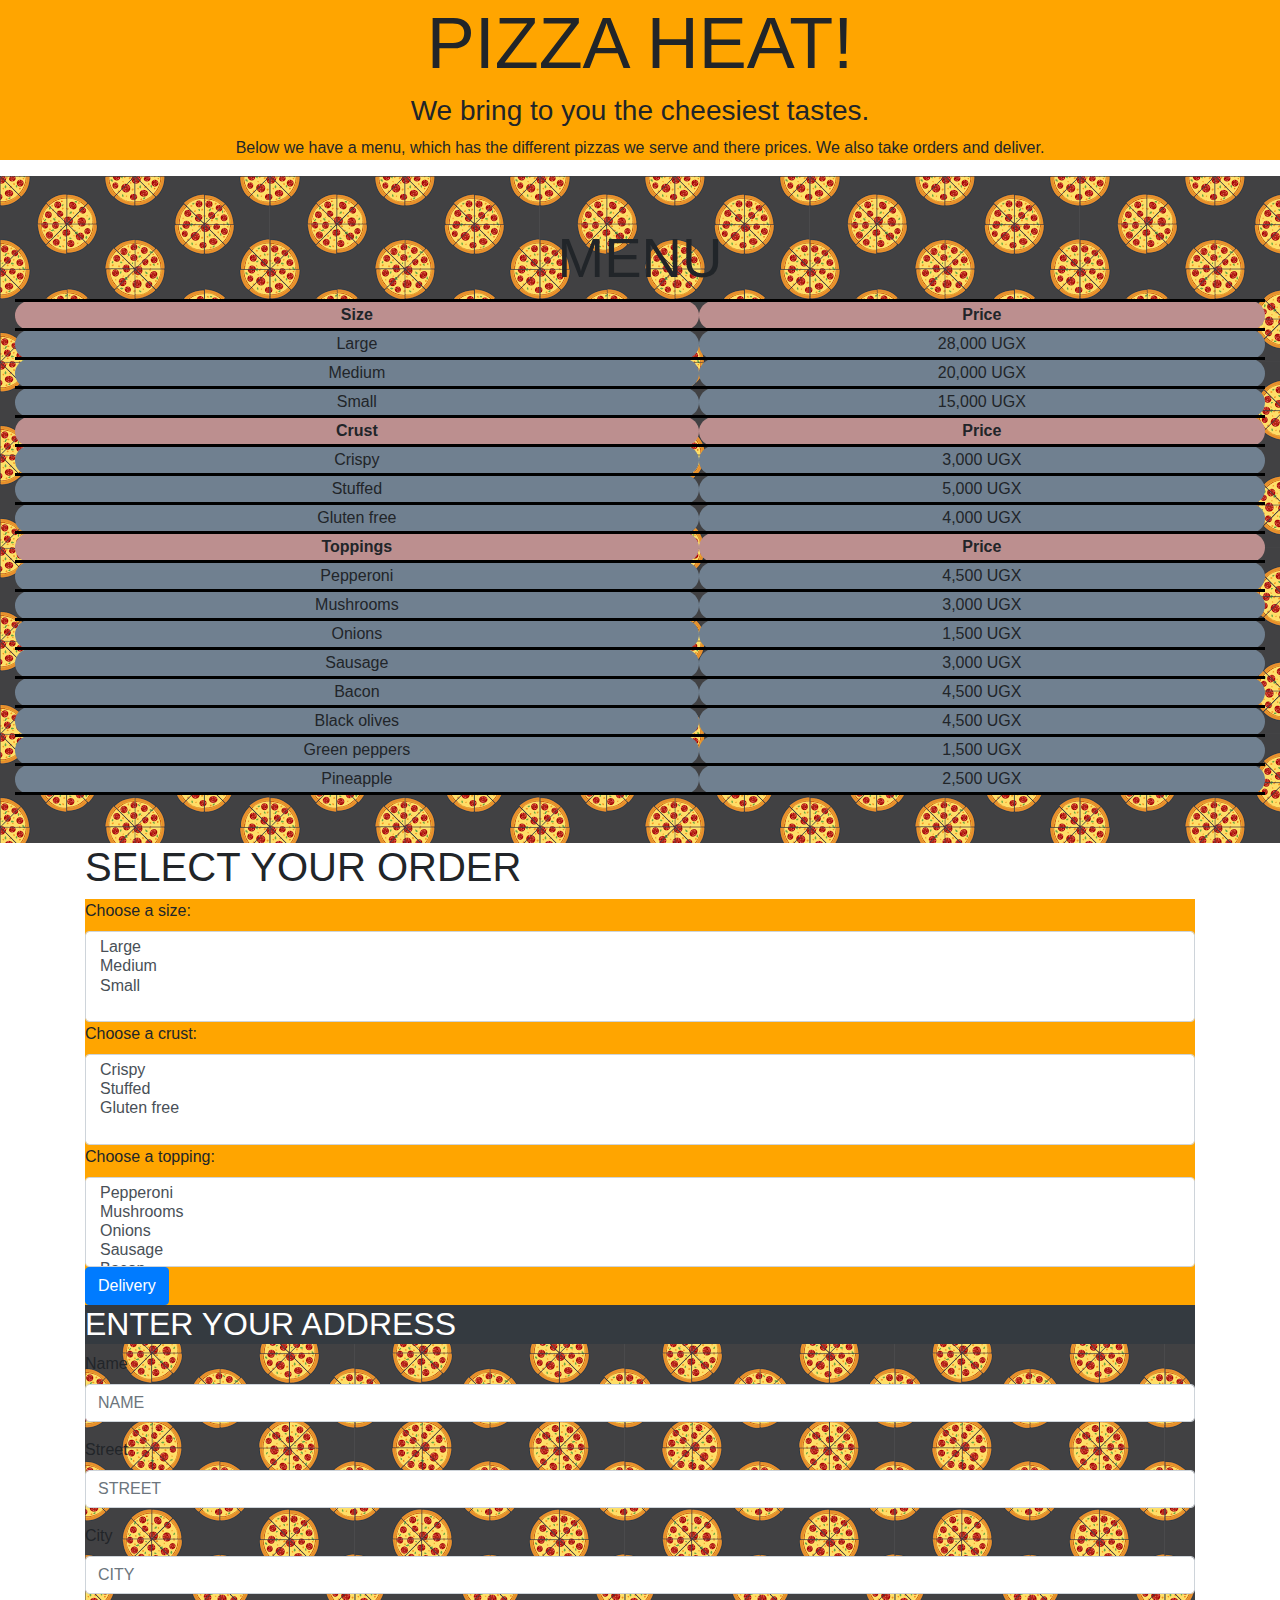
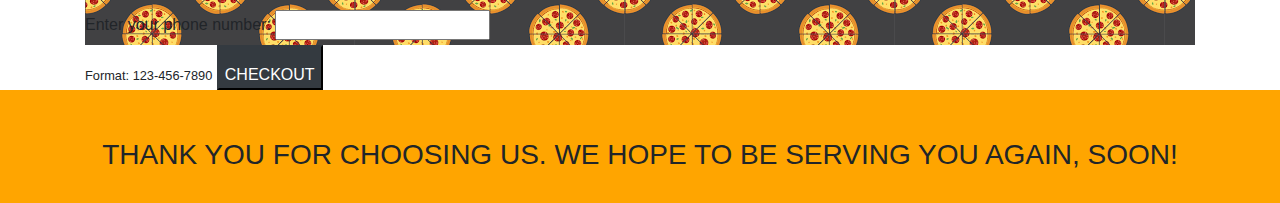
==== index.html @ cf2f9810 "add footer" ====
<!DOCTYPE html>
<html lang="en">

<head>
    <meta charset="UTF-8">
    <meta name="viewport" content="width=device-width, initial-scale=1.0">
    <link rel="stylesheet" href="css/bootstrap.css" type="text/css">
    <link rel="stylesheet" href="css/styles.css" type="text/css">
    <title>Pizza Heat!</title>
</head>

<body>
    <div class="jambotron text-center">
        <h1 class="display-3">PIZZA HEAT!</h1>
        <h3>We bring to you the cheesiest tastes.</h3>
        <p>Below we have a menu, which has the different pizzas we serve and there prices. We also take orders and
            deliver.</p>
    </div>
    <div class=" container-fluid">
        <div class="menu pb-5 pt-5 text-center">
            <h1 class="display-4">MENU</h1>
            <div class="table-responsive">
                <table style="width:100%">
                    <tr>
                        <th>Size</th>
                        <th>Price</th>
                    </tr>
                    <tr>
                        <td>Large</td>
                        <td>28,000 UGX</td>
                    </tr>
                    <tr>
                        <td>Medium</td>
                        <td>20,000 UGX</td>
                    </tr>
                    <tr>
                        <td>Small</td>
                        <td>15,000 UGX</td>
                    </tr>

                    <tr>
                        <th>Crust</th>
                        <th>Price</th>
                    </tr>
                    <tr>
                        <td>Crispy</td>
                        <td>3,000 UGX</td>
                    </tr>
                    <tr>
                        <td>Stuffed</td>
                        <td>5,000 UGX</td>
                    </tr>
                    <tr>
                        <td>Gluten free</td>
                        <td>4,000 UGX</td>
                    </tr>

                    <tr>
                        <th>Toppings</th>
                        <th>Price</th>
                    </tr>
                    <tr>
                        <td>Pepperoni</td>
                        <td>4,500 UGX</td>
                    </tr>
                    <tr>
                        <td>Mushrooms</td>
                        <td>3,000 UGX</td>
                    </tr>
                    <tr>
                        <td>Onions</td>
                        <td>1,500 UGX</td>
                    </tr>
                    <tr>
                        <td>Sausage</td>
                        <td>3,000 UGX</td>
                    </tr>
                    <tr>
                        <td>Bacon</td>
                        <td>4,500 UGX</td>
                    </tr>
                    <tr>
                        <td>Black olives</td>
                        <td>4,500 UGX</td>
                    </tr>
                    <tr>
                        <td>Green peppers</td>
                        <td>1,500 UGX</td>
                    </tr>
                    <tr>
                        <td>Pineapple</td>
                        <td>2,500 UGX</td>
                    </tr>
                </table>
            </div>
        </div>
    </div>
    <div class="container">
        <div class="row order">
            <div class="col-md-12 ">
                <h1>SELECT YOUR ORDER</h1>
                <form action="">
                    <div class="pizza">
                        <label for="cars">Choose a size:</label>
                        <select multiple class="form-control" id="" name="size">
                            <option value="28,000">Large</option>
                            <option value="20,000">Medium</option>
                            <option value="15,000">Small</option>
                        </select>
                        <label for="crust">Choose a crust:</label>
                        <select multiple class="form-control" id="" name="crust">
                            <option value="3,000">Crispy</option>
                            <option value="5,000">Stuffed</option>
                            <option value="4,000">Gluten free</option>
                        </select>
                        <label for="toppings">Choose a topping:</label>
                        <select multiple class="form-control" id="" name="toppings">
                            <option value="4,500">Pepperoni</option>
                            <option value="3,000">Mushrooms</option>
                            <option value="1,500">Onions</option>
                            <option value="3,000">Sausage</option>
                            <option value="4,500">Bacon</option>
                            <option value="4,500">Black olives</option>
                            <option value="1,500">Green peppers</option>
                            <option value="2,500">Pineapple</option>
                        </select>
                        <span class="btn btn-primary" id="add-address">Delivery</span>
                    </div>
                    <div class="address hide">
                        <h2 class="btn-dark">ENTER YOUR ADDRESS</h2>
                        <div id="address">
                            <div class="form-group">
                                <label for="new-name">Name</label>
                                <input type="text" class="form-control" id="new-name" placeholder="NAME">
                            </div>
                            <div class="form-group">
                                <label for="new-street">Street</label>
                                <input type="text" class="form-control new-street" placeholder="STREET">
                            </div>
                            <div class="form-group">
                                <label for="new-city">City</label>
                                <input type="text" class="form-control new-city" placeholder="CITY">
                            </div>
                            <label for="phone">Enter your phone number:</label>

                            <input type="tel" id="phone" name="phone" pattern="[0-9]{3}-[0-9]{3}-[0-9]{4}" required>
                        </div>
                    </div>
                    <small class="hide">Format: 123-456-7890</small>
                    <button type="submit" class="btn-dark pt-3">CHECKOUT</button>
                </form>
            </div>
        </div>
    </div>
    <footer class="text-center">
        <h3 class="pt-5">THANK YOU FOR CHOOSING US. WE HOPE TO BE SERVING YOU AGAIN, SOON!</h3>
    </footer>
    <script src="https://code.jquery.com/jquery-3.5.1.min.js"
        integrity="sha256-9/aliU8dGd2tb6OSsuzixeV4y/faTqgFtohetphbbj0=" crossorigin="anonymous"></script>
    <script src="js/scripts.js"></script>
</body>

</html>
---- css/styles.css ----
.jambotron {
    background-color: orange;
}
.container-fluid {
    background-image: url(../images/download.png);
    width: 100%;
}
table, th, td {
    border-radius: 25px;
  }
th {
    background-color: rosybrown;
    border-bottom: solid black;
    border-top: solid black;
}  
td {
    background-color: slategray;
    border-bottom: solid black;
}
.pizza {
    background-color: orange;
}
.address {
    background-image: url(../images/download.png);
    width: 100%;
}
footer {
    background-color: orange;
    height: 3cm;
}
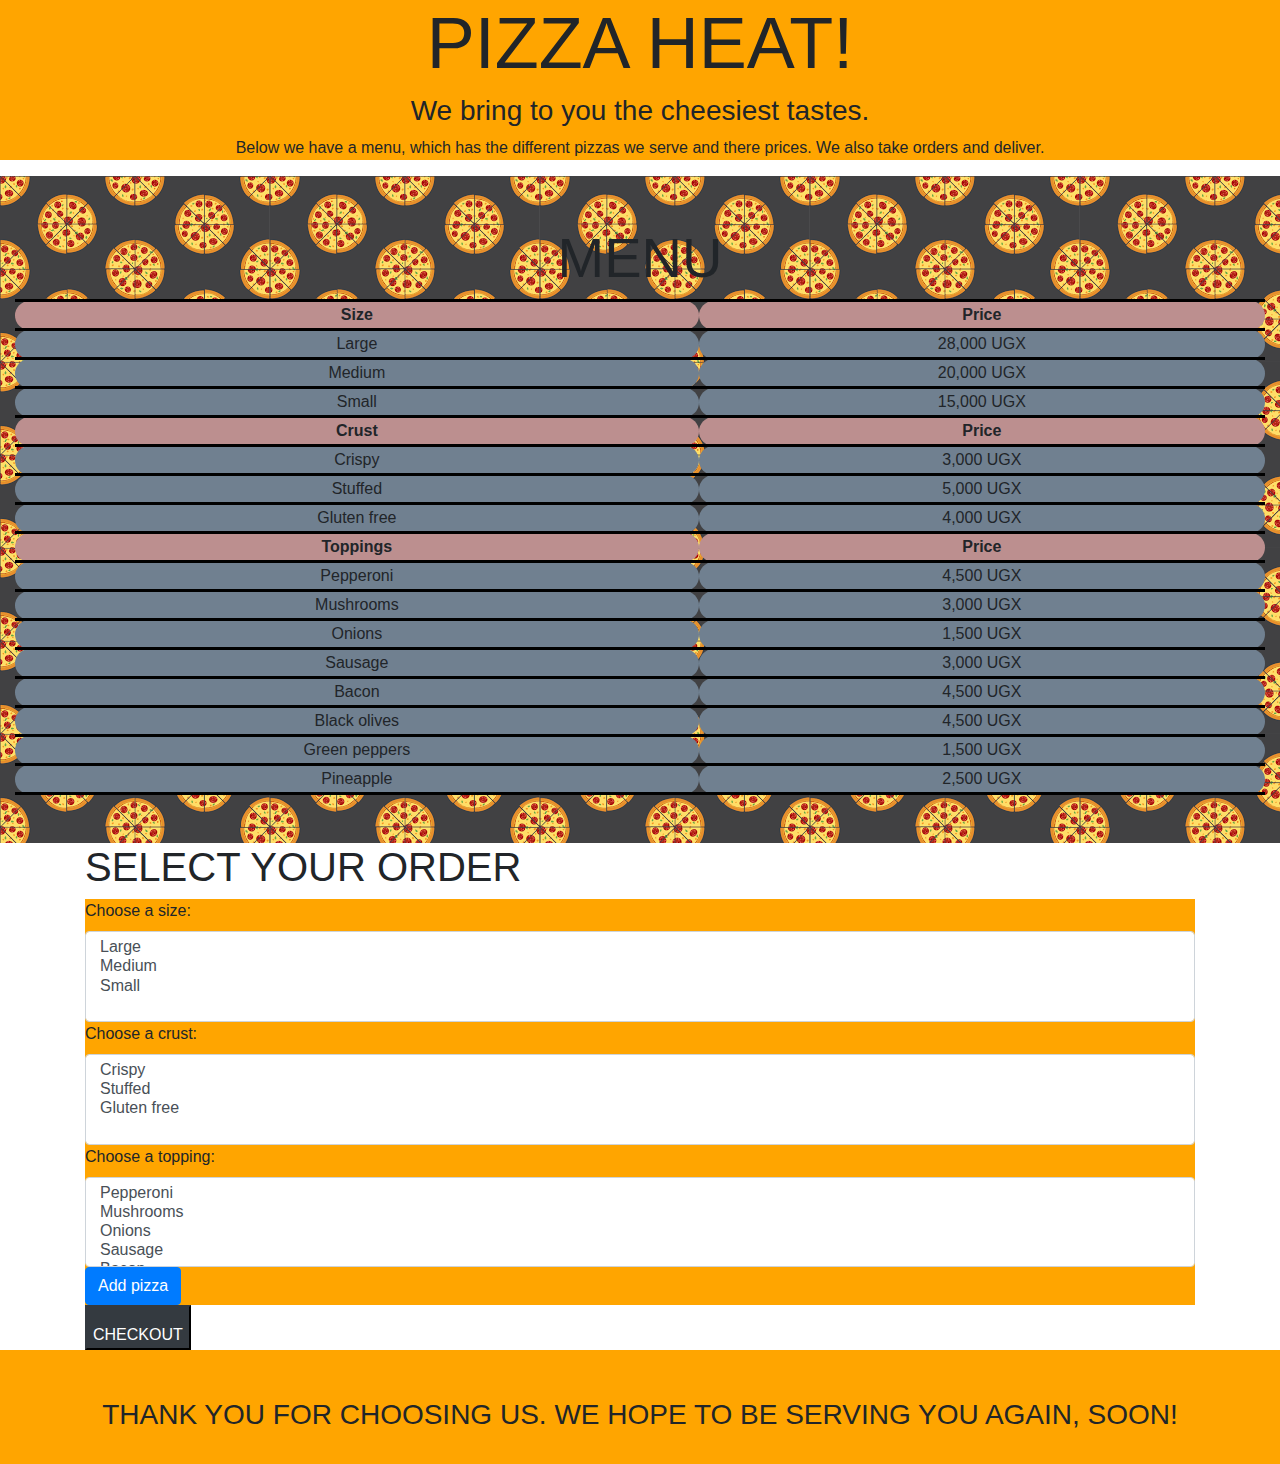
==== commit 1e0f5cbd: "edit html values" ====
--- a/index.html
+++ b/index.html
@@ -101,45 +101,45 @@
                 <h1>SELECT YOUR ORDER</h1>
                 <form action="">
                     <div class="pizza">
-                        <label for="cars">Choose a size:</label>
-                        <select multiple class="form-control" id="" name="size">
-                            <option value="28,000">Large</option>
-                            <option value="20,000">Medium</option>
-                            <option value="15,000">Small</option>
+                        <label for="size">Choose a size:</label>
+                        <select multiple class="form-control" id="" name="size" required>
+                            <option value="Large">Large</option>
+                            <option value="Medium">Medium</option>
+                            <option value="Small">Small</option>
                         </select>
                         <label for="crust">Choose a crust:</label>
-                        <select multiple class="form-control" id="" name="crust">
-                            <option value="3,000">Crispy</option>
-                            <option value="5,000">Stuffed</option>
-                            <option value="4,000">Gluten free</option>
+                        <select multiple class="form-control" id="" name="crust" required>
+                            <option value="Crispy">Crispy</option>
+                            <option value="Stuffed">Stuffed</option>
+                            <option value="Gluten free">Gluten free</option>
                         </select>
                         <label for="toppings">Choose a topping:</label>
-                        <select multiple class="form-control" id="" name="toppings">
-                            <option value="4,500">Pepperoni</option>
-                            <option value="3,000">Mushrooms</option>
-                            <option value="1,500">Onions</option>
-                            <option value="3,000">Sausage</option>
-                            <option value="4,500">Bacon</option>
-                            <option value="4,500">Black olives</option>
-                            <option value="1,500">Green peppers</option>
-                            <option value="2,500">Pineapple</option>
+                        <select multiple class="form-control" id="" name="toppings" required>
+                            <option value="Pepperoni">Pepperoni</option>
+                            <option value="Mushrooms">Mushrooms</option>
+                            <option value="Onions">Onions</option>
+                            <option value="Sausage">Sausage</option>
+                            <option value="Bacon">Bacon</option>
+                            <option value="Black olives">Black olives</option>
+                            <option value="Green peppers">Green peppers</option>
+                            <option value="Pineapple">Pineapple</option>
                         </select>
-                        <span class="btn btn-primary" id="add-address">Delivery</span>
+                        <span class="btn btn-primary" id="add-pizza">Add pizza</span>
                     </div>
                     <div class="address hide">
                         <h2 class="btn-dark">ENTER YOUR ADDRESS</h2>
                         <div id="address">
                             <div class="form-group">
                                 <label for="new-name">Name</label>
-                                <input type="text" class="form-control" id="new-name" placeholder="NAME">
+                                <input type="text" class="form-control" id="new-name" placeholder="NAME" required>
                             </div>
                             <div class="form-group">
                                 <label for="new-street">Street</label>
-                                <input type="text" class="form-control new-street" placeholder="STREET">
+                                <input type="text" class="form-control new-street" placeholder="STREET" required>
                             </div>
                             <div class="form-group">
                                 <label for="new-city">City</label>
-                                <input type="text" class="form-control new-city" placeholder="CITY">
+                                <input type="text" class="form-control new-city" placeholder="CITY" required>
                             </div>
                             <label for="phone">Enter your phone number:</label>
 
--- a/css/styles.css
+++ b/css/styles.css
@@ -22,7 +22,10 @@
 }
 .address {
     background-image: url(../images/download.png);
-    width: 100%;
+    width: 100%
+}
+.hide {
+    display: none;
 }
 footer {
     background-color: orange;
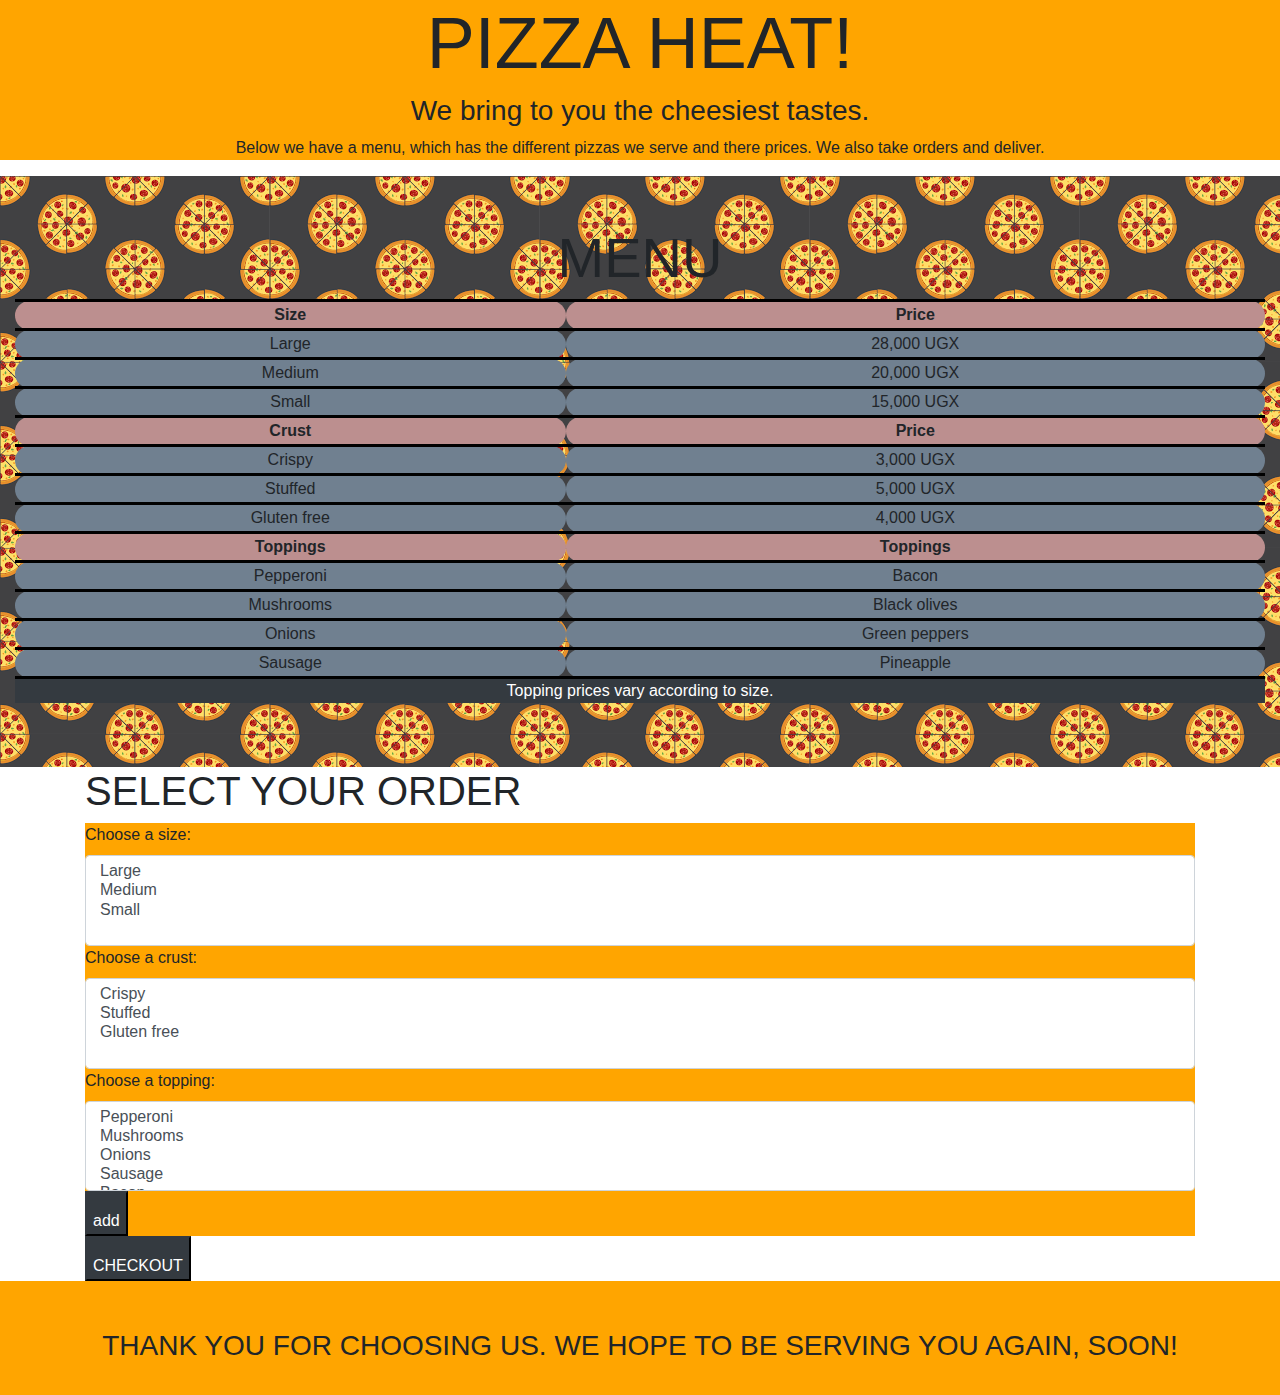
==== commit 6b5efc40: "get ordered pizzas" ====
--- a/index.html
+++ b/index.html
@@ -57,41 +57,27 @@
 
                     <tr>
                         <th>Toppings</th>
-                        <th>Price</th>
+                        <th>Toppings</th>
                     </tr>
                     <tr>
                         <td>Pepperoni</td>
-                        <td>4,500 UGX</td>
+                        <td>Bacon</td>
                     </tr>
                     <tr>
                         <td>Mushrooms</td>
-                        <td>3,000 UGX</td>
+                        <td>Black olives</td>
                     </tr>
                     <tr>
                         <td>Onions</td>
-                        <td>1,500 UGX</td>
+                        <td>Green peppers</td>
                     </tr>
                     <tr>
                         <td>Sausage</td>
-                        <td>3,000 UGX</td>
-                    </tr>
-                    <tr>
-                        <td>Bacon</td>
-                        <td>4,500 UGX</td>
-                    </tr>
-                    <tr>
-                        <td>Black olives</td>
-                        <td>4,500 UGX</td>
-                    </tr>
-                    <tr>
-                        <td>Green peppers</td>
-                        <td>1,500 UGX</td>
-                    </tr>
-                    <tr>
                         <td>Pineapple</td>
-                        <td>2,500 UGX</td>
                     </tr>
                 </table>
+                <p class="btn-dark
+                ">Topping prices vary according to size.</p>
             </div>
         </div>
     </div>
@@ -99,55 +85,57 @@
         <div class="row order">
             <div class="col-md-12 ">
                 <h1>SELECT YOUR ORDER</h1>
-                <form action="">
+                <form id="pizza-form">
                     <div class="pizza">
                         <label for="size">Choose a size:</label>
-                        <select multiple class="form-control" id="" name="size" required>
-                            <option value="Large">Large</option>
-                            <option value="Medium">Medium</option>
-                            <option value="Small">Small</option>
+                        <select multiple class="form-control" id="size" name="size" required>
+                            <option value="large">Large</option>
+                            <option value="medium">Medium</option>
+                            <option value="small">Small</option>
                         </select>
                         <label for="crust">Choose a crust:</label>
-                        <select multiple class="form-control" id="" name="crust" required>
-                            <option value="Crispy">Crispy</option>
-                            <option value="Stuffed">Stuffed</option>
-                            <option value="Gluten free">Gluten free</option>
+                        <select multiple class="form-control" id="crust" name="crust" required>
+                            <option value="crispy">Crispy</option>
+                            <option value="stuffed">Stuffed</option>
+                            <option value="gluten free">Gluten free</option>
                         </select>
                         <label for="toppings">Choose a topping:</label>
-                        <select multiple class="form-control" id="" name="toppings" required>
-                            <option value="Pepperoni">Pepperoni</option>
-                            <option value="Mushrooms">Mushrooms</option>
-                            <option value="Onions">Onions</option>
-                            <option value="Sausage">Sausage</option>
-                            <option value="Bacon">Bacon</option>
-                            <option value="Black olives">Black olives</option>
-                            <option value="Green peppers">Green peppers</option>
-                            <option value="Pineapple">Pineapple</option>
+                        <select multiple class="form-control" id="topping" name="toppings" required>
+                            <option value="pepperoni">Pepperoni</option>
+                            <option value="mushrooms">Mushrooms</option>
+                            <option value="onions">Onions</option>
+                            <option value="sausage">Sausage</option>
+                            <option value="bacon">Bacon</option>
+                            <option value="black olives">Black olives</option>
+                            <option value="green peppers">Green peppers</option>
+                            <option value="pineapple">Pineapple</option>
                         </select>
-                        <span class="btn btn-primary" id="add-pizza">Add pizza</span>
+                        <button type="submit" class="btn-dark pt-3">add</button>
                     </div>
-                    <div class="address hide">
-                        <h2 class="btn-dark">ENTER YOUR ADDRESS</h2>
-                        <div id="address">
-                            <div class="form-group">
-                                <label for="new-name">Name</label>
-                                <input type="text" class="form-control" id="new-name" placeholder="NAME" required>
-                            </div>
-                            <div class="form-group">
-                                <label for="new-street">Street</label>
-                                <input type="text" class="form-control new-street" placeholder="STREET" required>
-                            </div>
-                            <div class="form-group">
-                                <label for="new-city">City</label>
-                                <input type="text" class="form-control new-city" placeholder="CITY" required>
-                            </div>
-                            <label for="phone">Enter your phone number:</label>
+                </form>
+                <form></form>
+                <div class="address hide">
+                    <h2 class="btn-dark">ENTER YOUR ADDRESS</h2>
+                    <div id="address">
+                        <div class="form-group">
+                            <label for="new-name">Name</label>
+                            <input type="text" class="form-control" id="new-name" placeholder="NAME" required>
+                        </div>
+                        <div class="form-group">
+                            <label for="new-street">Street</label>
+                            <input type="text" class="form-control new-street" placeholder="STREET" required>
+                        </div>
+                        <div class="form-group">
+                            <label for="new-city">City</label>
+                            <input type="text" class="form-control new-city" placeholder="CITY" required>
+                        </div>
+                        <label for="phone">Enter your phone number:</label>
 
-                            <input type="tel" id="phone" name="phone" pattern="[0-9]{3}-[0-9]{3}-[0-9]{4}" required>
-                        </div>
+                        <input type="tel" id="phone" name="phone" pattern="[0-9]{3}-[0-9]{3}-[0-9]{4}" required>
                     </div>
-                    <small class="hide">Format: 123-456-7890</small>
-                    <button type="submit" class="btn-dark pt-3">CHECKOUT</button>
+                </div>
+                <small class="hide">Format: 123-456-7890</small>
+                <button type="submit" class="btn-dark pt-3">CHECKOUT</button>
                 </form>
             </div>
         </div>
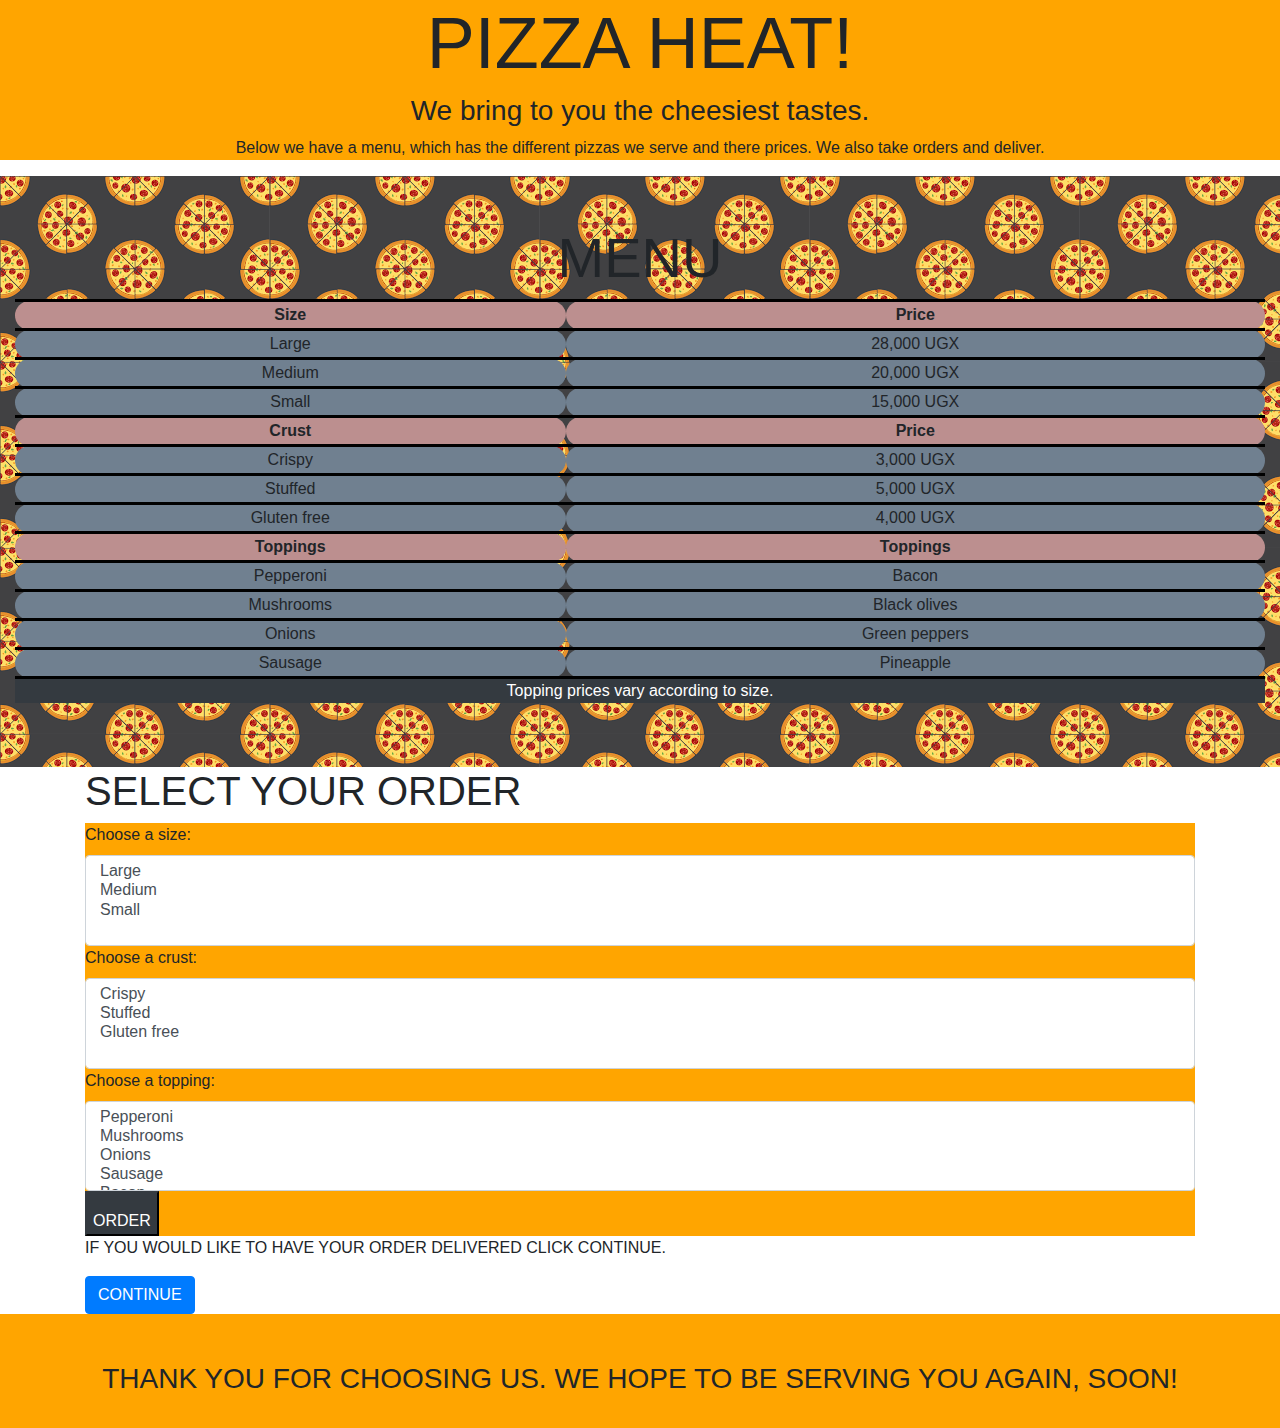
==== commit db873478: "add total" ====
--- a/index.html
+++ b/index.html
@@ -110,32 +110,36 @@
                             <option value="green peppers">Green peppers</option>
                             <option value="pineapple">Pineapple</option>
                         </select>
-                        <button type="submit" class="btn-dark pt-3">add</button>
+                        <button type="submit" class="btn-dark pt-3">ORDER</button>
                     </div>
                 </form>
-                <form></form>
-                <div class="address hide">
-                    <h2 class="btn-dark">ENTER YOUR ADDRESS</h2>
-                    <div id="address">
-                        <div class="form-group">
-                            <label for="new-name">Name</label>
-                            <input type="text" class="form-control" id="new-name" placeholder="NAME" required>
+                <div class="deliver">
+                    <p id="deliver">IF YOU WOULD LIKE TO HAVE YOUR ORDER DELIVERED CLICK CONTINUE. </p>
+                    <span class="btn btn-primary" id="continue">CONTINUE</span>
+                </div>
+                <form class="hide">
+                    <div class="address">
+                        <h2 class="btn-dark">ENTER YOUR ADDRESS</h2>
+                        <div id="address">
+                            <div class="form-group">
+                                <label for="new-name">Name</label>
+                                <input type="text" class="form-control" id="new-name" placeholder="NAME" required>
+                            </div>
+                            <div class="form-group">
+                                <label for="new-street">Street</label>
+                                <input type="text" class="form-control new-street" placeholder="STREET" required>
+                            </div>
+                            <div class="form-group">
+                                <label for="new-city">City</label>
+                                <input type="text" class="form-control new-city" placeholder="CITY" required>
+                            </div>
+                            <label for="phone">Enter your phone number:</label>
+
+                            <input type="tel" id="phone" name="phone" pattern="[0-9]{3}-[0-9]{3}-[0-9]{4}" required>
                         </div>
-                        <div class="form-group">
-                            <label for="new-street">Street</label>
-                            <input type="text" class="form-control new-street" placeholder="STREET" required>
-                        </div>
-                        <div class="form-group">
-                            <label for="new-city">City</label>
-                            <input type="text" class="form-control new-city" placeholder="CITY" required>
-                        </div>
-                        <label for="phone">Enter your phone number:</label>
-
-                        <input type="tel" id="phone" name="phone" pattern="[0-9]{3}-[0-9]{3}-[0-9]{4}" required>
                     </div>
-                </div>
-                <small class="hide">Format: 123-456-7890</small>
-                <button type="submit" class="btn-dark pt-3">CHECKOUT</button>
+                    <small class="hide">Format: 123-456-7890</small>
+                    <button type="submit" class="btn-dark pt-3">CHECKOUT</button>
                 </form>
             </div>
         </div>
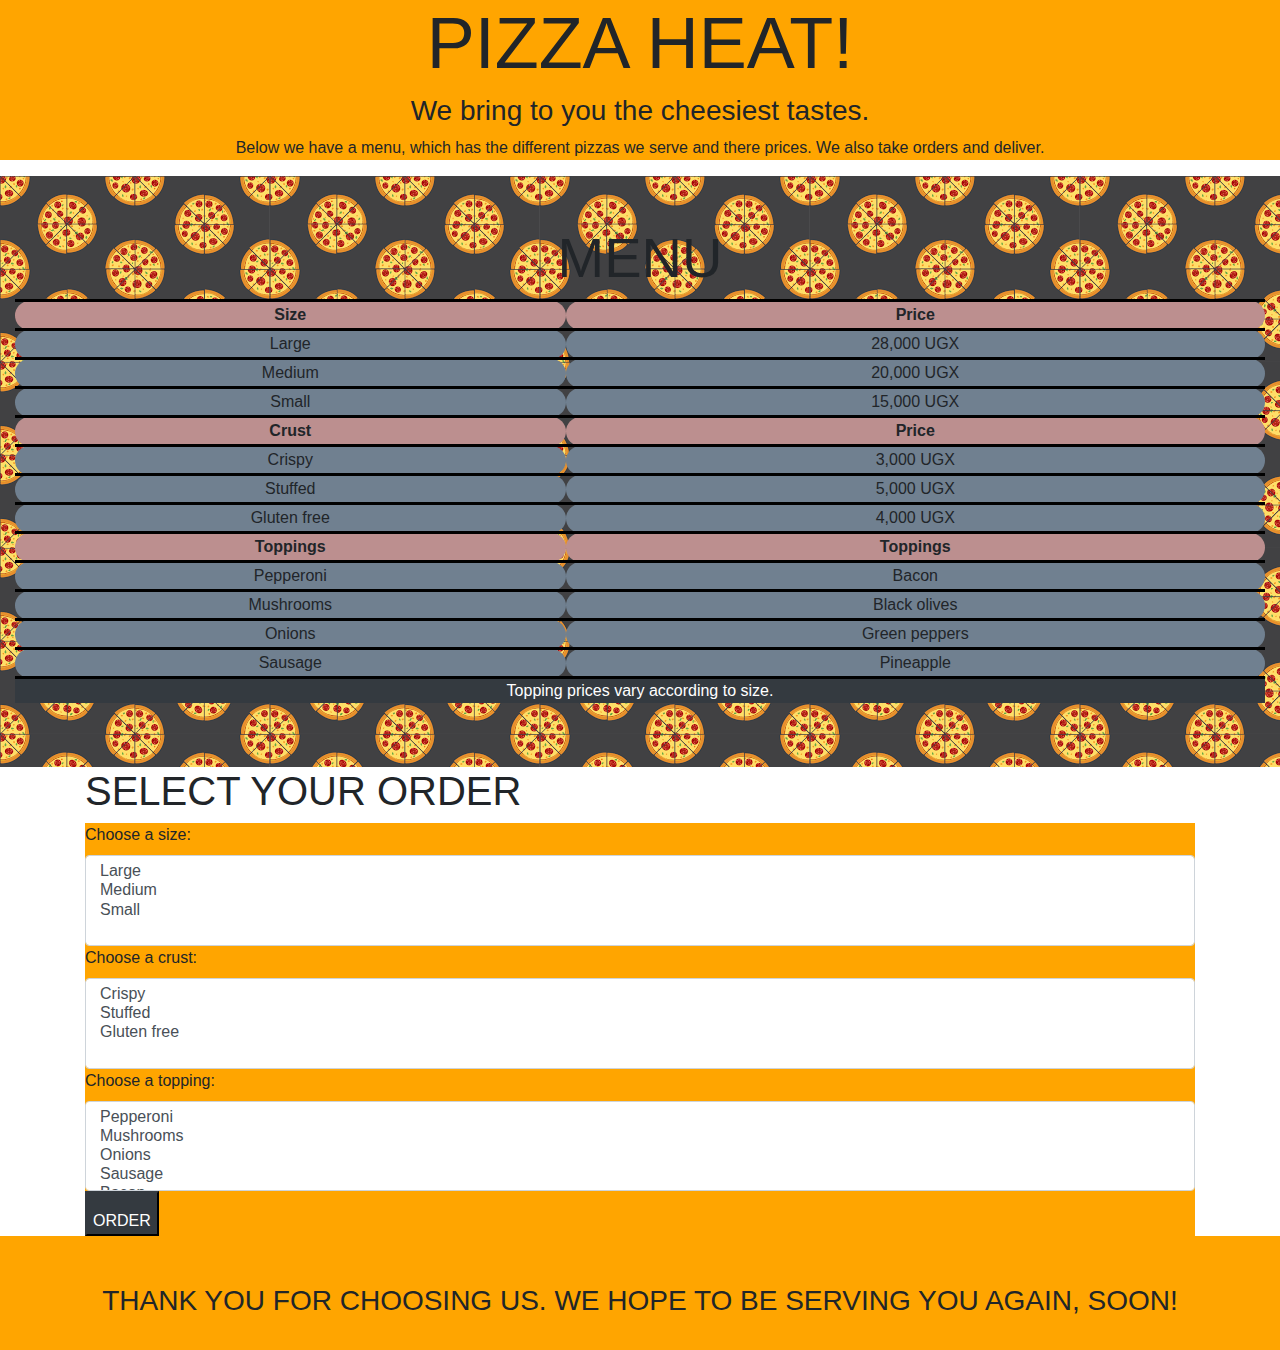
==== commit 861e324e: "get location" ====
--- a/index.html
+++ b/index.html
@@ -111,13 +111,17 @@
                             <option value="pineapple">Pineapple</option>
                         </select>
                         <button type="submit" class="btn-dark pt-3">ORDER</button>
+                        <!-- <p class="total-amount hidden">
+                            Total: Ksh. <span id="total-amount"></span>
+                          </p> -->
                     </div>
                 </form>
                 <div class="deliver">
-                    <p id="deliver">IF YOU WOULD LIKE TO HAVE YOUR ORDER DELIVERED CLICK CONTINUE. </p>
+                    <p id="deliver">IF YOU WOULD LIKE TO HAVE YOUR ORDER DELIVERED CLICK CONTINUE. BUT YOU WILL INCUR
+                        AN EXTRA COST OF UGX 10,000.</p>
                     <span class="btn btn-primary" id="continue">CONTINUE</span>
                 </div>
-                <form class="hide">
+                <form class="address hide">
                     <div class="address">
                         <h2 class="btn-dark">ENTER YOUR ADDRESS</h2>
                         <div id="address">
--- a/css/styles.css
+++ b/css/styles.css
@@ -24,6 +24,9 @@
     background-image: url(../images/download.png);
     width: 100%
 }
+.deliver {
+    display: none;
+}
 .hide {
     display: none;
 }
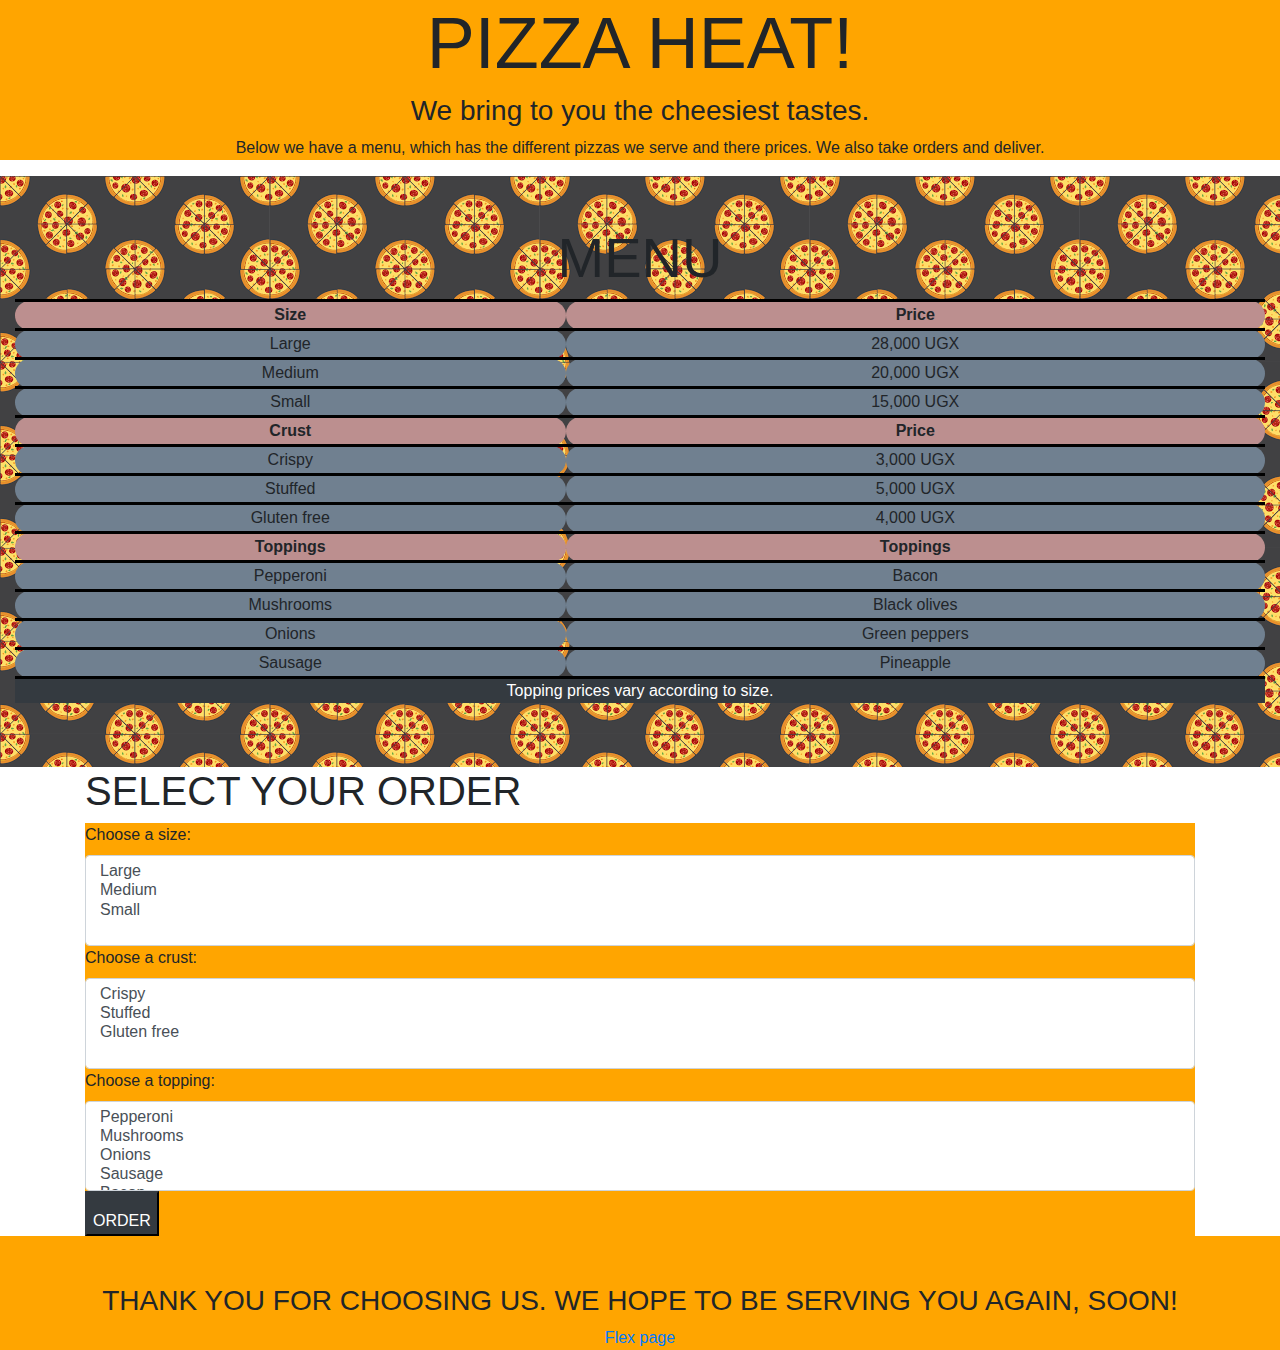
==== commit cceddcf2: "add links" ====
--- a/index.html
+++ b/index.html
@@ -150,6 +150,7 @@
     </div>
     <footer class="text-center">
         <h3 class="pt-5">THANK YOU FOR CHOOSING US. WE HOPE TO BE SERVING YOU AGAIN, SOON!</h3>
+        <a href="./flexbox.html">Flex page</a>
     </footer>
     <script src="https://code.jquery.com/jquery-3.5.1.min.js"
         integrity="sha256-9/aliU8dGd2tb6OSsuzixeV4y/faTqgFtohetphbbj0=" crossorigin="anonymous"></script>
--- a/css/styles.css
+++ b/css/styles.css
@@ -33,4 +33,12 @@
 footer {
     background-color: orange;
     height: 3cm;
-}+}
+.photo-grid-container {
+    display: flex;
+    justify-content: center;
+    flex-direction: row;
+  }
+  .photo-grid-item {
+    border: 2px solid black;
+  }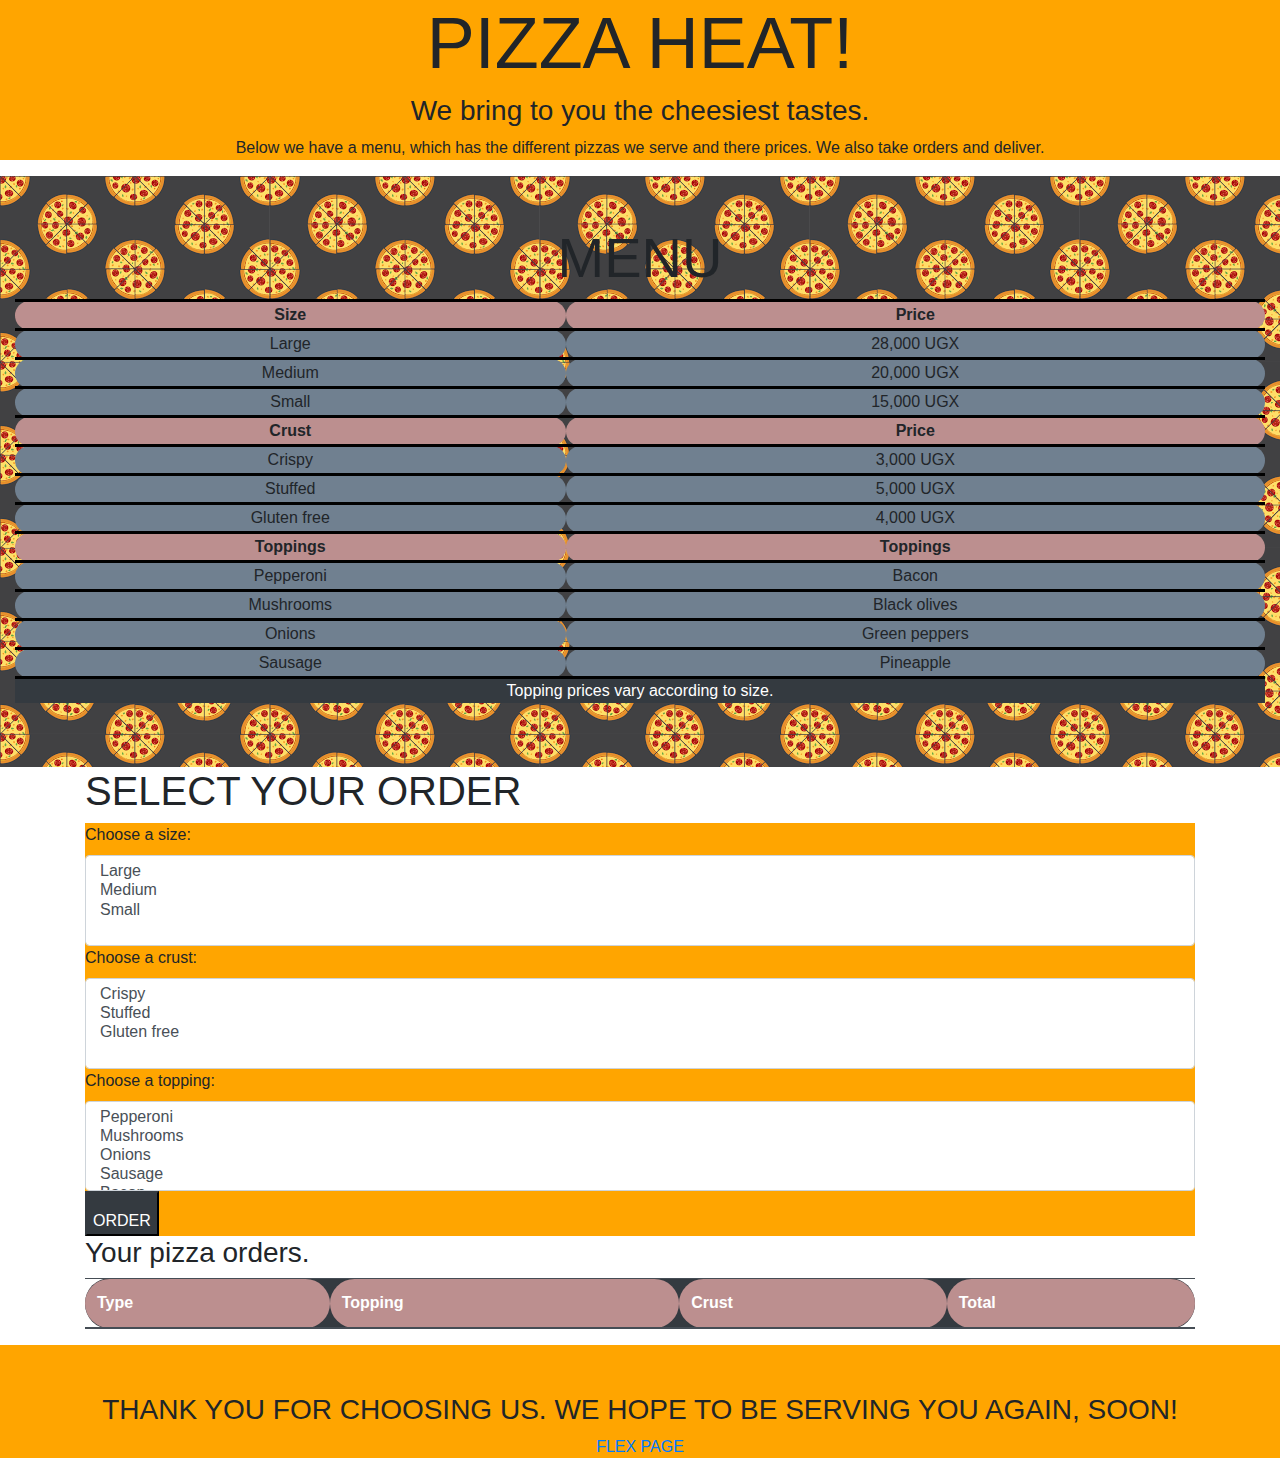
==== commit 463a0fb9: "add output table" ====
--- a/index.html
+++ b/index.html
@@ -111,9 +111,6 @@
                             <option value="pineapple">Pineapple</option>
                         </select>
                         <button type="submit" class="btn-dark pt-3">ORDER</button>
-                        <!-- <p class="total-amount hidden">
-                            Total: Ksh. <span id="total-amount"></span>
-                          </p> -->
                     </div>
                 </form>
                 <div class="deliver">
@@ -145,12 +142,24 @@
                     <small class="hide">Format: 123-456-7890</small>
                     <button type="submit" class="btn-dark pt-3">CHECKOUT</button>
                 </form>
+                <h3>Your pizza orders.</h3>
+                <table class="table table-striped table-dark">
+                    <thead>
+                        <tr>
+                            <th scope="col">Type</th>
+                            <th scope="col">Topping</th>
+                            <th scope="col">Crust</th>
+                            <th scope="col">Total</th>
+                        </tr>
+                    </thead>
+                    <tbody id="order-summary"></tbody>
+                </table>
             </div>
         </div>
     </div>
     <footer class="text-center">
         <h3 class="pt-5">THANK YOU FOR CHOOSING US. WE HOPE TO BE SERVING YOU AGAIN, SOON!</h3>
-        <a href="./flexbox.html">Flex page</a>
+        <a href="./flexbox.html">FLEX PAGE</a>
     </footer>
     <script src="https://code.jquery.com/jquery-3.5.1.min.js"
         integrity="sha256-9/aliU8dGd2tb6OSsuzixeV4y/faTqgFtohetphbbj0=" crossorigin="anonymous"></script>
